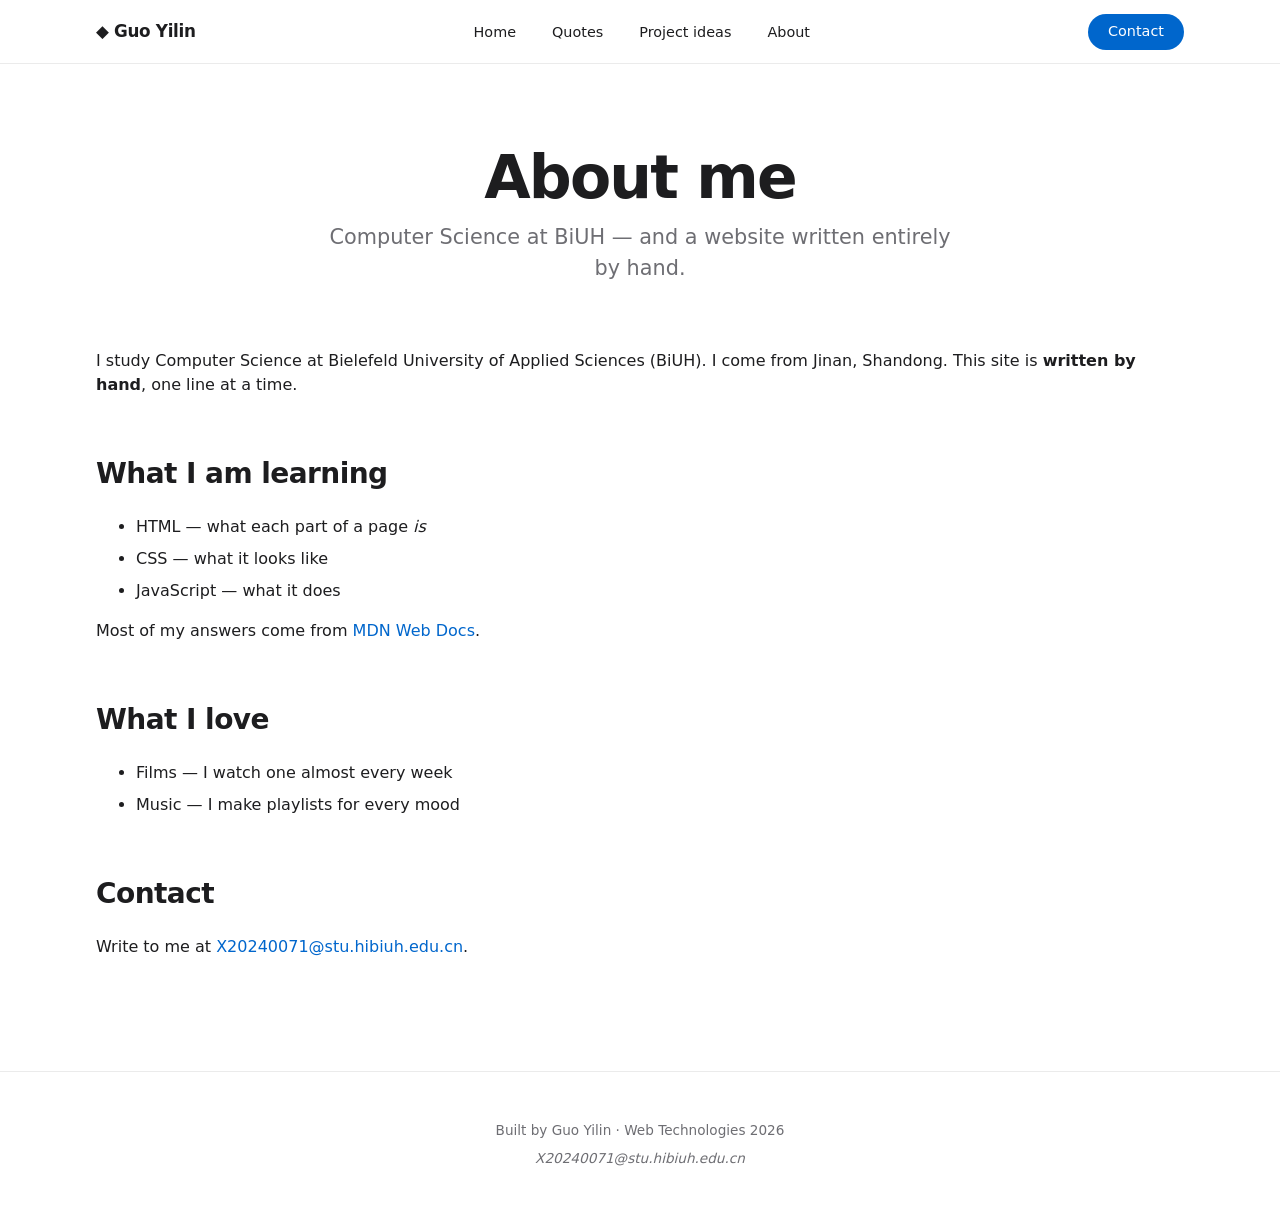
==== about.html @ 555fd0a5 "Build my-site by hand: HTML, CSS, quotes, projects, about" ====
<!DOCTYPE html>
<html lang="en">
<head>
  <meta charset="UTF-8">
  <meta name="viewport" content="width=device-width, initial-scale=1.0">
  <title>About · Guo Yilin</title>
  <link rel="icon" href="favicon-32.png" sizes="32x32">
  <link rel="apple-touch-icon" href="apple-touch-icon.png">
  <link rel="stylesheet" href="style.css">
</head>
<body>
  <header id="site-header"></header>

  <main>
    <h1>About me</h1>
    <p class="lead">Computer Science at BiUH — and a website written entirely by hand.</p>

    <p>I study Computer Science at Bielefeld University of Applied Sciences
      (BiUH). I come from Jinan, Shandong. This site is
      <strong>written by hand</strong>, one line at a time.</p>

    <h2>What I am learning</h2>
    <ul>
      <li>HTML — what each part of a page <em>is</em></li>
      <li>CSS — what it looks like</li>
      <li>JavaScript — what it does</li>
    </ul>
    <p>Most of my answers come from
      <a href="https://developer.mozilla.org">MDN Web Docs</a>.</p>

    <h2>What I love</h2>
    <ul>
      <li>Films — I watch one almost every week</li>
      <li>Music — I make playlists for every mood</li>
    </ul>

    <section id="contact">
      <h2>Contact</h2>
      <p>Write to me at
        <a href="mailto:X20240071@stu.hibiuh.edu.cn">X20240071@stu.hibiuh.edu.cn</a>.</p>
    </section>
  </main>

  <footer id="site-footer"></footer>

  <script src="nav.js"></script>
</body>
</html>
---- style.css ----
/* ============================================================
   style.css — Guo Yilin · Web Technologies 2026
   A clean, Apple-inspired design: generous whitespace,
   huge type, subtle gray surfaces, a frosted navigation bar,
   and a black hero with Liquid-Glass gradient type.
   ============================================================ */

/* ---- design tokens ---- */
:root {
  --text: #1d1d1f;
  --text-secondary: #6e6e73;
  --link: #0066cc;
  --link-hover: #0077ed;
  --bg: #ffffff;
  --bg-alt: #f5f5f7;
  --border: rgba(0, 0, 0, 0.08);
  --radius: 18px;
  --shadow-hover: 0 16px 40px rgba(0, 0, 0, 0.10);
  --font: -apple-system, BlinkMacSystemFont, "SF Pro Display",
          "SF Pro Text", "Helvetica Neue", "Segoe UI", system-ui, sans-serif;
}

/* ---- reset ---- */
* {
  box-sizing: border-box;
}

body {
  margin: 0;
  font-family: var(--font);
  line-height: 1.5;
  color: var(--text);
  background: var(--bg);
  -webkit-font-smoothing: antialiased;
  -moz-osx-font-smoothing: grayscale;
}

img {
  max-width: 100%;
  height: auto;
  display: block;
}

/* ---- sticky frosted navigation ---- */
#site-header {
  position: sticky;
  top: 0;
  z-index: 100;
  background: rgba(255, 255, 255, 0.72);
  -webkit-backdrop-filter: saturate(180%) blur(20px);
  backdrop-filter: saturate(180%) blur(20px);
  border-bottom: 1px solid var(--border);
}

nav {
  display: flex;
  align-items: center;
  gap: 2rem;
  max-width: 72rem;
  margin: 0 auto;
  padding: 0.85rem 2rem;
}

nav .logo {
  font-weight: 700;
  font-size: 1.05rem;
  letter-spacing: -0.02em;
  color: var(--text);
  text-decoration: none;
}

nav .links {
  display: flex;
  gap: 2.25rem;
  margin: 0 auto;
  padding: 0;
  list-style: none;
}

nav a {
  color: var(--text);
  text-decoration: none;
  font-size: 0.9rem;
  transition: color 0.2s ease;
}

nav .links a:hover {
  color: var(--link);
}

nav .action {
  background: var(--link);
  color: #ffffff;
  padding: 0.45rem 1.25rem;
  border-radius: 980px;
  font-size: 0.9rem;
  font-weight: 500;
  transition: background 0.2s ease;
}

nav .action:hover {
  background: var(--link-hover);
  color: #ffffff;
}

/* ---- layout: the content column ---- */
main {
  max-width: 72rem;
  margin: 0 auto;
  padding: 0 2rem 6rem;
}

main > h1 {
  font-size: clamp(2.5rem, 5vw, 3.75rem);
  font-weight: 700;
  letter-spacing: -0.03em;
  line-height: 1.1;
  margin: 5rem 0 0.75rem;
  text-align: center;
}

.lead {
  text-align: center;
  font-size: 1.3rem;
  color: var(--text-secondary);
  max-width: 40rem;
  margin: 0 auto 4rem;
}

main h2 {
  font-size: 1.75rem;
  font-weight: 700;
  letter-spacing: -0.02em;
  margin: 3.5rem 0 1.25rem;
}

main li {
  margin-bottom: 0.5rem;
}

main a {
  color: var(--link);
  text-decoration: none;
}

main a:hover {
  text-decoration: underline;
}

/* ---- homepage hero: black, full screen, Liquid-Glass type ---- */
.hero {
  min-height: 88vh;
  display: flex;
  flex-direction: column;
  align-items: center;
  justify-content: center;
  text-align: center;
  padding: 6rem 2rem;
  background: radial-gradient(1200px circle at 50% 0%, #1d1d1f 0%, #000000 70%);
}

.hero h1 {
  font-size: clamp(3.5rem, 11vw, 8rem);
  font-weight: 700;
  letter-spacing: -0.04em;
  line-height: 1.02;
  margin: 0 0 1.5rem;
  /* Liquid-glass gradient: bright at the top, darkening through the middle */
  background: linear-gradient(180deg,
              #ffffff 0%, #d4d4d8 45%, #8e8e93 75%, #c7c7cc 100%);
  -webkit-background-clip: text;
  background-clip: text;
  -webkit-text-fill-color: transparent;
  color: transparent;
}

.hero p {
  font-size: clamp(1.25rem, 2.6vw, 1.75rem);
  color: #a1a1a6;
  max-width: 40rem;
  margin: 0 0 3rem;
  font-weight: 400;
}

.hero-actions {
  display: flex;
  gap: 1rem;
  flex-wrap: wrap;
  justify-content: center;
}

.hero-btn {
  padding: 0.7rem 1.6rem;
  border-radius: 980px;
  color: #ffffff;
  text-decoration: none;
  font-size: 1rem;
  font-weight: 500;
  background: rgba(255, 255, 255, 0.12);
  -webkit-backdrop-filter: blur(20px);
  backdrop-filter: blur(20px);
  border: 1px solid rgba(255, 255, 255, 0.2);
  transition: background 0.3s ease, transform 0.3s ease;
}

.hero-btn:hover {
  background: rgba(255, 255, 255, 0.22);
  transform: translateY(-2px);
}

/* ---- homepage: immersive black layout (no white gap at the bottom) ---- */
body.home {
  min-height: 100vh;
  display: flex;
  flex-direction: column;
  background: #000000;
}

body.home #site-header {
  background: rgba(0, 0, 0, 0.5);
  border-bottom: 1px solid rgba(255, 255, 255, 0.12);
}

body.home nav a {
  color: #ffffff;
}

body.home nav .logo {
  color: #ffffff;
}

body.home nav .links a:hover {
  color: #d4d4d8;
}

body.home nav .action {
  background: #ffffff;
  color: #000000;
}

body.home nav .action:hover {
  background: #e5e5ea;
  color: #000000;
}

body.home .hero {
  flex: 1;
  min-height: 0;
}

body.home #site-footer {
  background: #000000;
  color: #8e8e93;
  border-top: 1px solid rgba(255, 255, 255, 0.12);
}

body.home #site-footer a {
  color: #8e8e93;
}

body.home #site-footer a:hover {
  color: #ffffff;
}

/* ---- quotes grid ---- */
.quotes-grid {
  display: grid;
  grid-template-columns: repeat(2, 1fr);
  gap: 1.25rem;
}

.quote {
  display: flex;
  flex-direction: column;
  justify-content: space-between;
  gap: 1.5rem;
  padding: 2rem 1.75rem;
  background: var(--bg-alt);
  border-radius: var(--radius);
  transition: transform 0.3s cubic-bezier(0.2, 0, 0, 1),
              box-shadow 0.3s cubic-bezier(0.2, 0, 0, 1);
}

.quote:hover {
  transform: translateY(-4px);
  box-shadow: var(--shadow-hover);
}

.quote blockquote {
  margin: 0;
  font-size: 1.2rem;
  font-weight: 500;
  letter-spacing: -0.01em;
  line-height: 1.45;
}

.quote blockquote p {
  margin: 0;
}

.quote footer {
  font-size: 0.85rem;
  color: var(--text-secondary);
}

.quote cite {
  font-style: normal;
  font-weight: 600;
  color: var(--text);
}

/* ---- project page lists ---- */
dl {
  display: grid;
  gap: 0.75rem;
}

dt {
  font-weight: 600;
}

dd {
  margin: 0 0 0.75rem;
  color: var(--text-secondary);
}

/* ---- site footer ---- */
#site-footer {
  text-align: center;
  padding: 3rem 2rem;
  border-top: 1px solid var(--border);
  color: var(--text-secondary);
  font-size: 0.85rem;
}

#site-footer p {
  margin: 0 0 0.5rem;
}

#site-footer a {
  color: var(--text-secondary);
  text-decoration: none;
}

#site-footer a:hover {
  color: var(--link);
}

/* ---- responsive ---- */
@media (max-width: 760px) {
  .quotes-grid {
    grid-template-columns: 1fr;
  }

  nav {
    flex-wrap: wrap;
    gap: 0.5rem 1.25rem;
  }

  nav .links {
    gap: 1.25rem;
  }
}
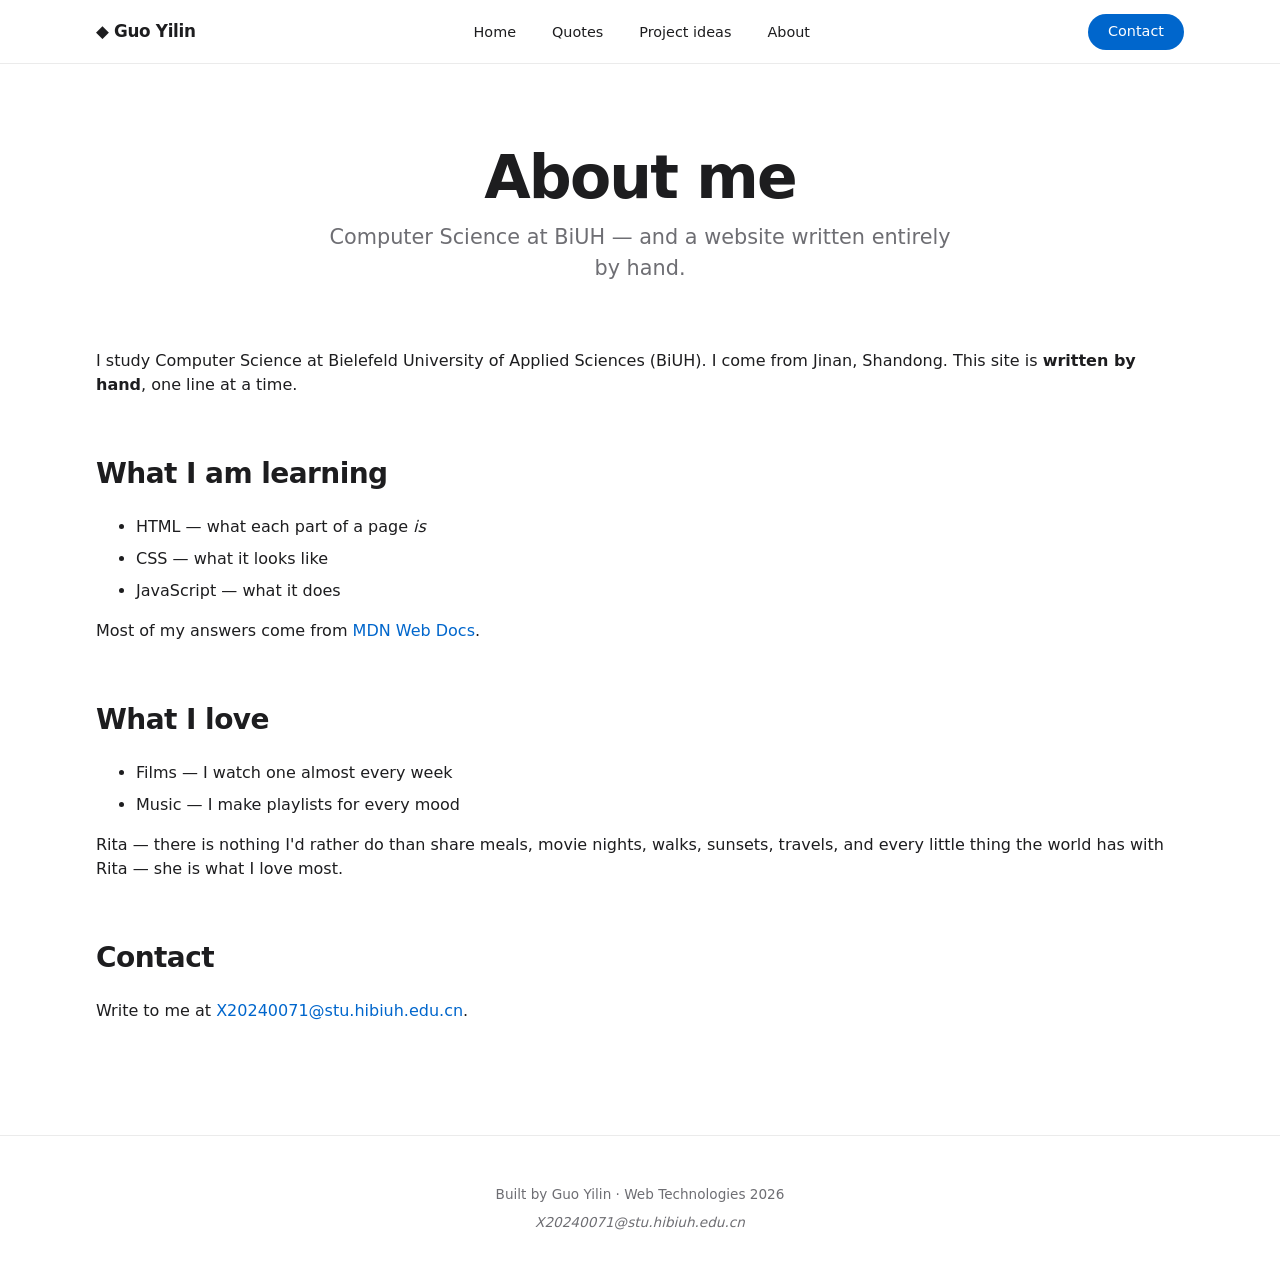
==== commit b486df72: "Add Rita to What I love section" ====
--- a/about.html
+++ b/about.html
@@ -33,6 +33,9 @@
       <li>Films — I watch one almost every week</li>
       <li>Music — I make playlists for every mood</li>
     </ul>
+    <p>Rita — there is nothing I'd rather do than share meals, movie nights,
+      walks, sunsets, travels, and every little thing the world has with Rita —
+      she is what I love most.</p>
 
     <section id="contact">
       <h2>Contact</h2>
